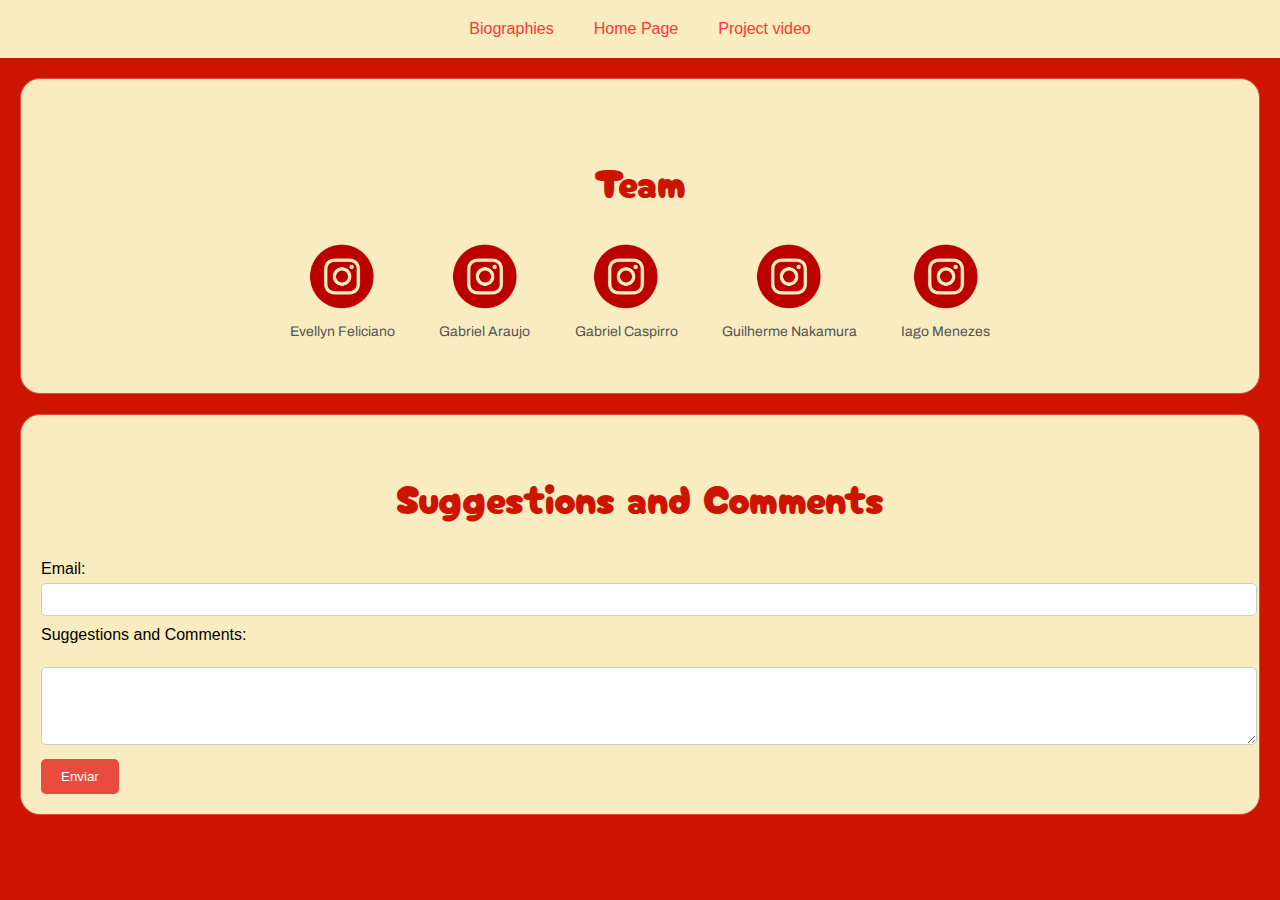
==== contato.html @ 60e4f2f7 "Add files via upload" ====
<!DOCTYPE html>
<html lang="pt-br">
<head>
    <meta charset="UTF-8">
    <meta http-equiv="X-UA-Compatible" content="IE=edge">
    <meta name="viewport" content="width=device-width, initial-scale=1.0">
    <title>Contact</title>
    <link rel="stylesheet" href="style.css">
    <link rel="stylesheet" href="https://fonts.googleapis.com/css2?family=Cherry+Bomb+One&display=swap">
    <link rel="stylesheet" href="https://fonts.googleapis.com/css2?family=Archivo&display=swap">
</head>
<body>
    <nav>
        <ul>
            <li><a href="biografia.html">Biographies</a></li>
            <li><a href="index.html">Home Page</a></li>
            <li> <a href="videodoprojeto.html">Project video</a></li>
        </ul>
    </nav>

    <section id="equipe" class="team-section">
        <h2>Team</h2>
        <div class="team-member">
            <a href="https://www.instagram.com/eburimm/">
                <img src="img/instalogo.png" alt="Membro 1">
            </a>
            <p>Evellyn Feliciano</p>
        </div>
        <div class="team-member">
            <a href="https://www.instagram.com/child.ofthekorn/">
                <img src="img/instalogo.png" alt="Membro 1">
            </a>
            <p>Gabriel Araujo</p>
        </div>
        <div class="team-member">
            <a href="https://www.instagram.com/gabrielcd_08/">
                <img src="img/instalogo.png" alt="Membro 1">
            </a>
            <p>Gabriel Caspirro</p>
        </div>
        <div class="team-member">
            <a href="https://www.instagram.com/g_nakamura08/">
                <img src="img/instalogo.png" alt="Membro 1">
            </a>
            <p>Guilherme Nakamura</p>
        </div>
        <div class="team-member">
            <a href="https://www.instagram.com/menez.iago/">
                <img src="img/instalogo.png" alt="Membro 1">
            </a>
            <p>Iago Menezes</p>
        </div>
        <!-- Repita para outros membros -->
    </section>

    <!-- ...resto do código... -->
    <section id="suggestions">
        <h2>Suggestions and Comments</h2>
        <form action="#" method="post">
            <label for="email">Email:</label>
            <input type="email" id="email" name="email" required><br>
            <label for="message">Suggestions and Comments:</label><br>
            <textarea id="message" name="message" rows="4" cols="50" required></textarea><br>
            <input type="submit" value="Enviar">
        </form>
    </section> 
</body>
</html>
---- style.css ----
html{
    scroll-behavior: smooth;
    background-color: #cc1400;
}

body {
    font-family: Arial, sans-serif;
    margin: 0;
    padding: 0;
}

header {
    background-color: #e74c3c;
    color: #ffffff;
    text-align: center;
    padding: 20px;
}
section {
    padding: 20px;
    margin: 20px;
    background-color: #f9ecc0;
    border: 1px solid #e74c3c;
    border-radius: 20px;
}

.member-section {
    display: flex;
    justify-content: center;
    align-items: flex-start;
    gap: 20px; /* Espaço entre os membros */
}

/* Estilo para cada membro */
.member {
    text-align: center;
    width: 150px /* 20% de largura com espaço de 20px entre membros */
    margin: 0 50px;
}

.member img {
    width: 50%px;
    height: 400px;
    border: 4px solid #e74c3c;
    
}

.member p {
    margin-top: 10px;
    font-size: 14px;
    color: #ff2929;
    margin-bottom: 40px;
    text-align: justify;
}



.banner img {
    width: 100%;
    height: 700px;
}

#project-description a {
    color: #e74c3c;
}

#project-description a:hover {
    color: #c0392b;
}
body {
    font-family: Arial, sans-serif;
    margin: 0;
    padding: 0;
}

header {
    background-color: #e74c3c;
    color: #ffffff;
    text-align: center;
    padding: 20px;
}

nav ul {
    list-style: none;
    display: flex;
    background-color: #f9ecc0;
    padding: 10px;
    justify-content: center;
}

nav ul li {
    margin: 0 15px;
}

nav ul li a {
    text-decoration: none;
    color: #e74c3c;
    transition: color 0.3s;
}

nav ul li a:hover {
    color: #c0392b;
}

section {
    padding: 20px;
    margin: 20px;
    background-color: #f9ecc0;
    border: 1px solid #e74c3c;
}

a {
    color: #e74c3c;
    text-decoration: none;
    transition: color 0.3s;
}

a:hover {
    color: #c0392b;
}

form {
    margin-top: 20px;
}

label {
    display: block;
    margin-bottom: 5px;
}

input[type="email"],
textarea {
    width: 100%;
    padding: 8px;
    border: 1px solid #ccc;
    border-radius: 5px;
    margin-bottom: 10px;
}

input[type="submit"] {
    background-color: #e74c3c;
    color: #fff;
    border: none;
    padding: 10px 20px;
    cursor: pointer;
    border-radius: 5px;
}

input[type="submit"]:hover {
    background-color: #c0392b;
}

body {
    font-family: Arial, sans-serif;
    margin: 0;
    padding: 0;
}

header {
    background-color: #e74c3c;
    color: #ffffff;
    text-align: center;
    padding: 20px;
}

nav ul {
    list-style: none;
    display: flex;
    background-color: #f9ecc0;
    padding: 10px;
    justify-content: center;
}

nav ul li {
    margin: 0 15px;
}

nav ul li a {
    text-decoration: none;
    color: #e74c3c;
    transition: color 0.3s;
}

nav ul li a:hover {
    color: #c0392b;
}

section {
    padding: 20px;
    margin: 20px;
    background-color: #f9ecc0;
    border: 1px solid #e74c3c;
}

.video-container {
    position: relative;
    overflow: hidden;
    padding-bottom: 50%; /* 16:9 aspect ratio (height/width) */
}

.video-container iframe {
    position: absolute;
    top: 0;
    left: 0;
    width: 100%;
    height: 100%;
    border: none;
}
p{
    text-align: justify;
    font-family:'Archivo', sans-serif;
    color: #e74c3c; 
}
h2{
    text-align: center;
    font-family: 'Cherry Bomb One', cursive;
    font-weight: 500;
    font-size: 40px;
    color: #cc1400; 
}
body {
    margin: 0;
    font-family: Arial, sans-serif;
}

nav {
    background-color: #333;
    text-align: center;
}

nav ul {
    list-style: none;
    margin: 0;
    padding: 0;
}

nav ul li {
    display: inline-block;
    margin: 0;
}

nav ul li a {
    display: block;
    padding: 20px;
    text-decoration: none;
    color: #ff3737;
    transition: background-color 0.3s;
}

nav ul li a:hover {
    background-color: #ff23236b;
}

@media screen and (max-width: 600px) {
    nav ul li {
        display: block;
        width: 100%;
    }
}
/* ...código anterior... */

.process-section {
    text-align: center;
}

.process-steps {
    display: flex;
    justify-content: space-between;
    align-items: center;
    flex-wrap: wrap;
    margin-top: 20px;
}

.process-step {
    flex: 0 0 calc(16.66% - 20px);
    text-align: center;
    margin: 0 10px;
}

.process-step img {
    width: 20%;
    border: 4px solid #e74c3c;
    Justify-content: space-around
}

.process-step p {
    margin-top: 10px;
    font-size: 14px;
    color: #555;
}

header {
    background-color: #ac0000;
    padding: 50px;
    display: flex;
    justify-content: space-between;
    align-items: center;
    text-align: center;
}

.logo img {
    width: 100px; /* Ajuste o tamanho da logo conforme necessário */
    height: auto;
    margin-left: 20px;
    border-radius: 50%; /* Deixa a logo redonda */
    border: 2px solid #e74c3c; /* Cor da borda da logo */
    box-shadow: 0 0 5px rgba(0, 0, 0, 0.3); /* Sombra na logo */
    transition: transform 0.3s; /* Efeito de escala ao passar o mouse */
}

.logo img:hover {
    transform: scale(1.1); /* Aumenta a escala ao passar o mouse */
}

.partners-section {
    text-align: center;
    padding: 40px 0;
}

.partner {
    display: inline-block;
    margin: 0 20px;
}

.partner img {
    width: 150px; /* Ajuste o tamanho das imagens conforme necessário */
    height: auto;
    border: 2px solid #e74c3c;
    border-radius: 10px;
}
/* ...código anterior... */

.partner-button {
    display: inline-block;
    margin-top: 10px;
    padding: 10px 20px;
    background-color: #ff7a6b;
    color: #ffffff;
    text-decoration: none;
    border: none;
    border-radius: 5px;
    font-size: 14px;
    transition: background-color 0.3s;
}

.partner-button:hover {
    background-color: #8d0000;
    transform: scale(1.1);
}

/* ...código posterior... */
h3{
    text-align: center;
    font-family: 'Cherry Bomb One', cursive;
    font-weight: 200px;
    font-size: 35px;
    color: #ac0000; 
    text-decoration: underline rgb(122, 0, 0);
}
/* ...código anterior... */

.team-section {
    text-align: center;
    padding: 40px 0;
}

.team-member {
    display: inline-block;
    margin: 0 20px;
    text-align: center;
}

.team-member img {
    width: 70px; /* Ajuste o tamanho das imagens conforme necessário */
    height: auto;
    border-radius: 50%;
}

.team-member p {
    margin-top: 10px;
    font-size: 14px;
    color: #555;
}

/* ...código posterior... */
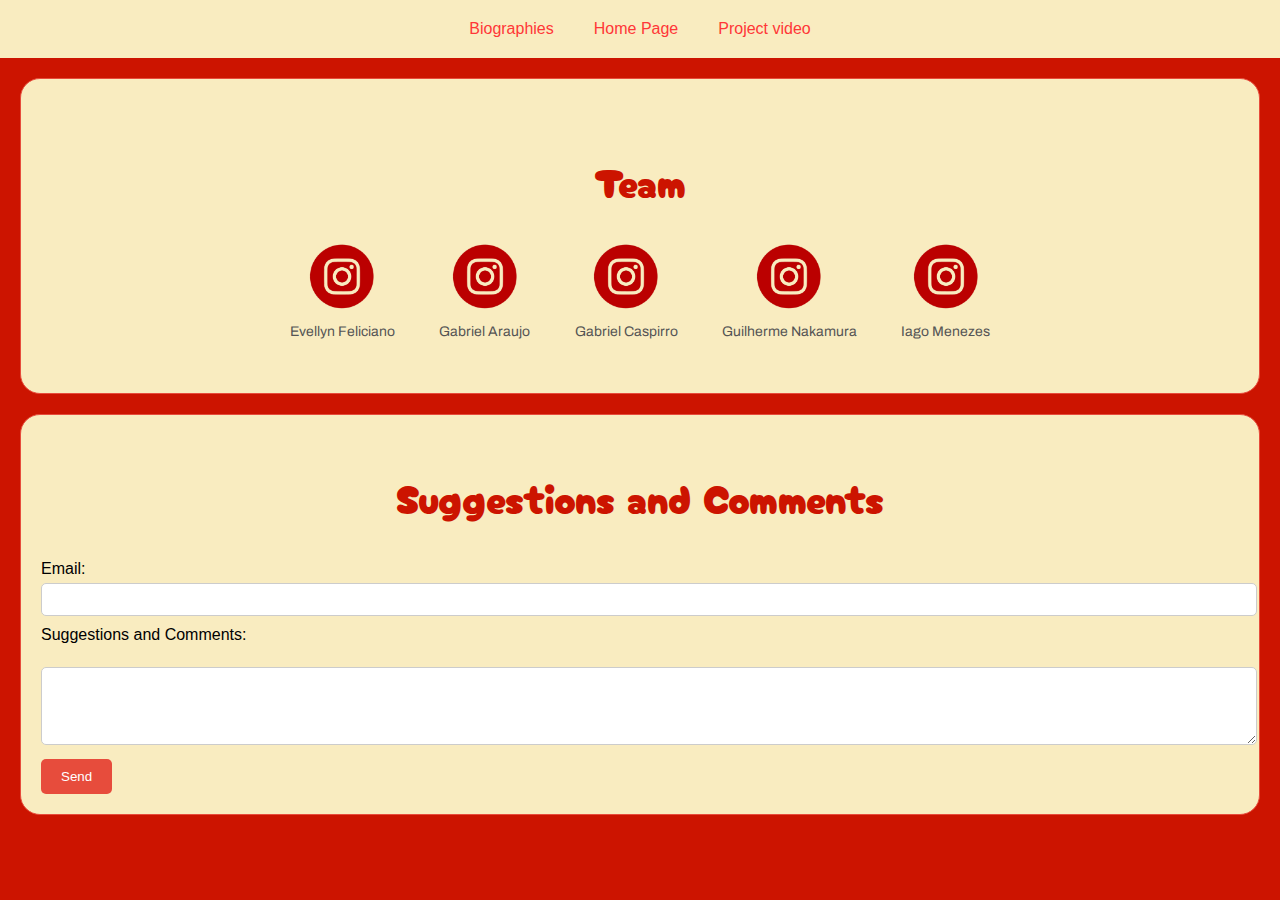
==== commit 2f551561: "Update" ====
--- a/contato.html
+++ b/contato.html
@@ -61,7 +61,7 @@
             <input type="email" id="email" name="email" required><br>
             <label for="message">Suggestions and Comments:</label><br>
             <textarea id="message" name="message" rows="4" cols="50" required></textarea><br>
-            <input type="submit" value="Enviar">
+            <input type="submit" value="Send">
         </form>
     </section> 
 </body>
